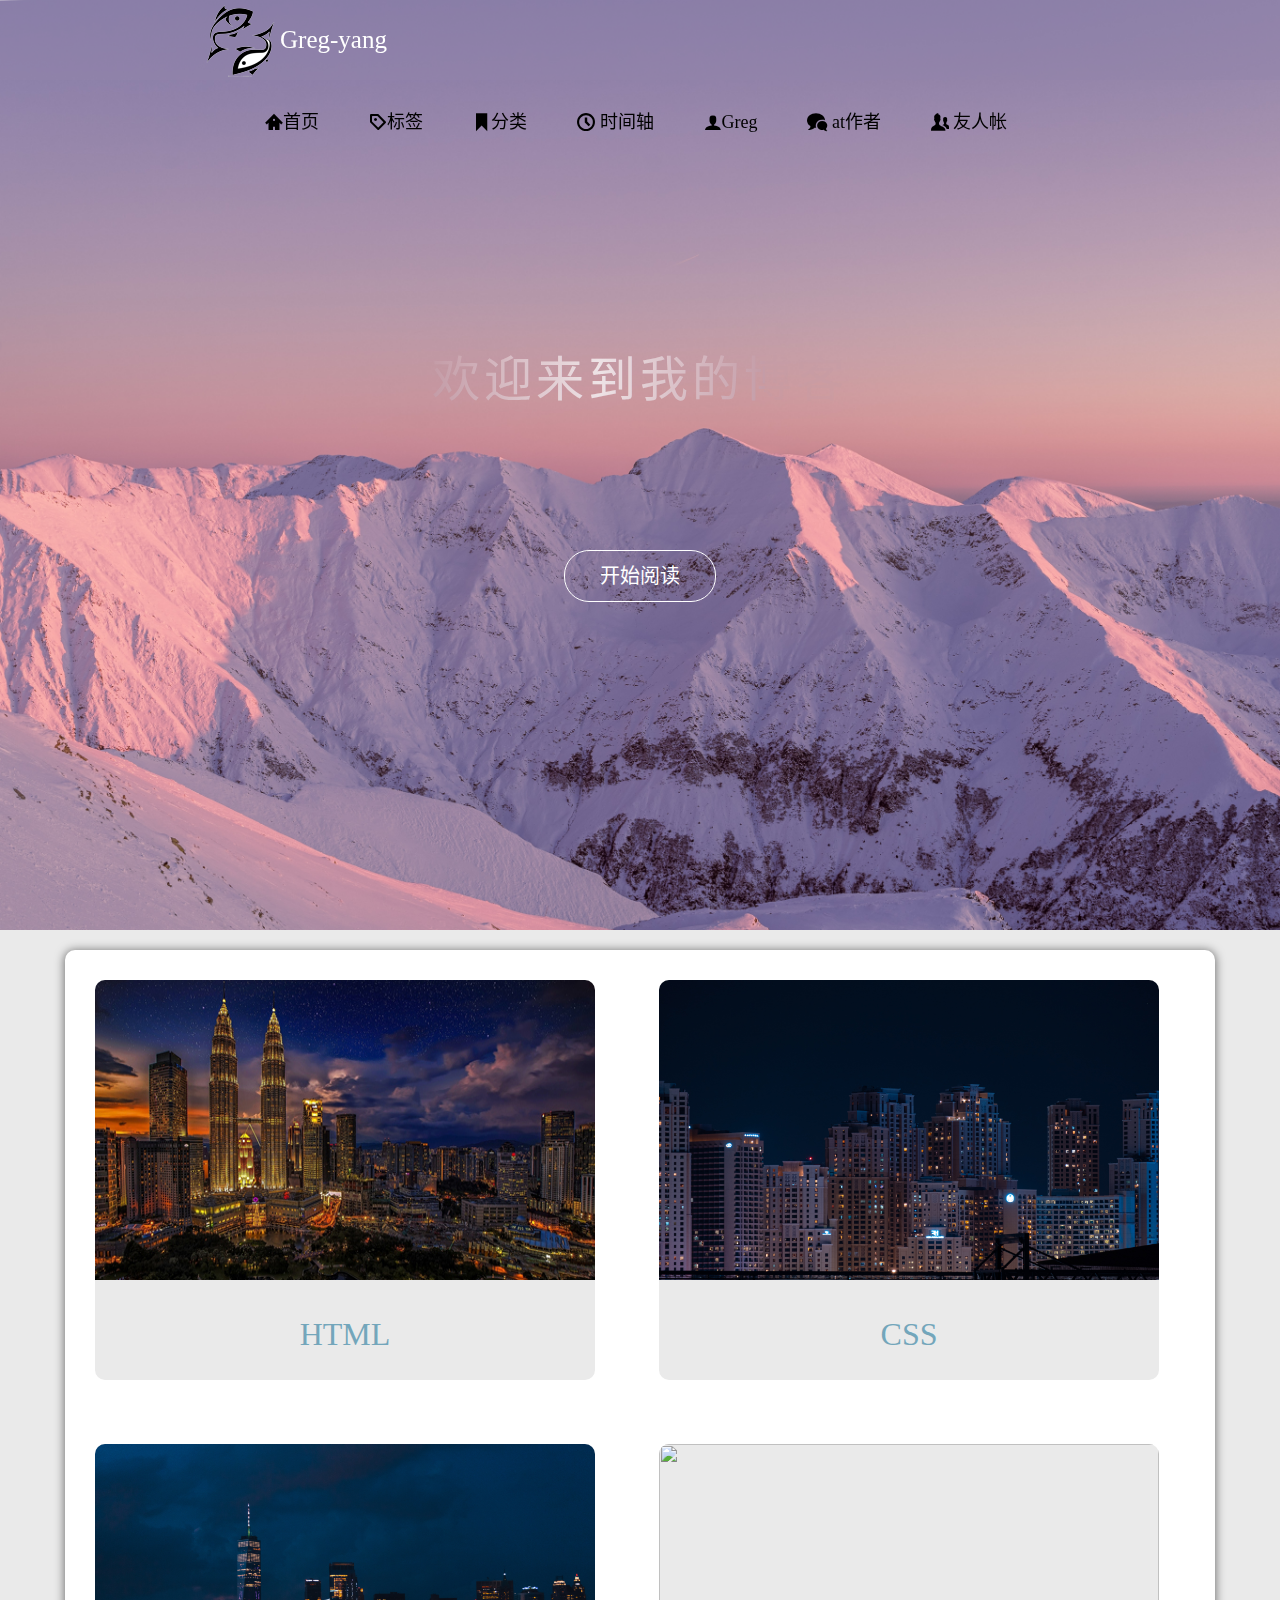
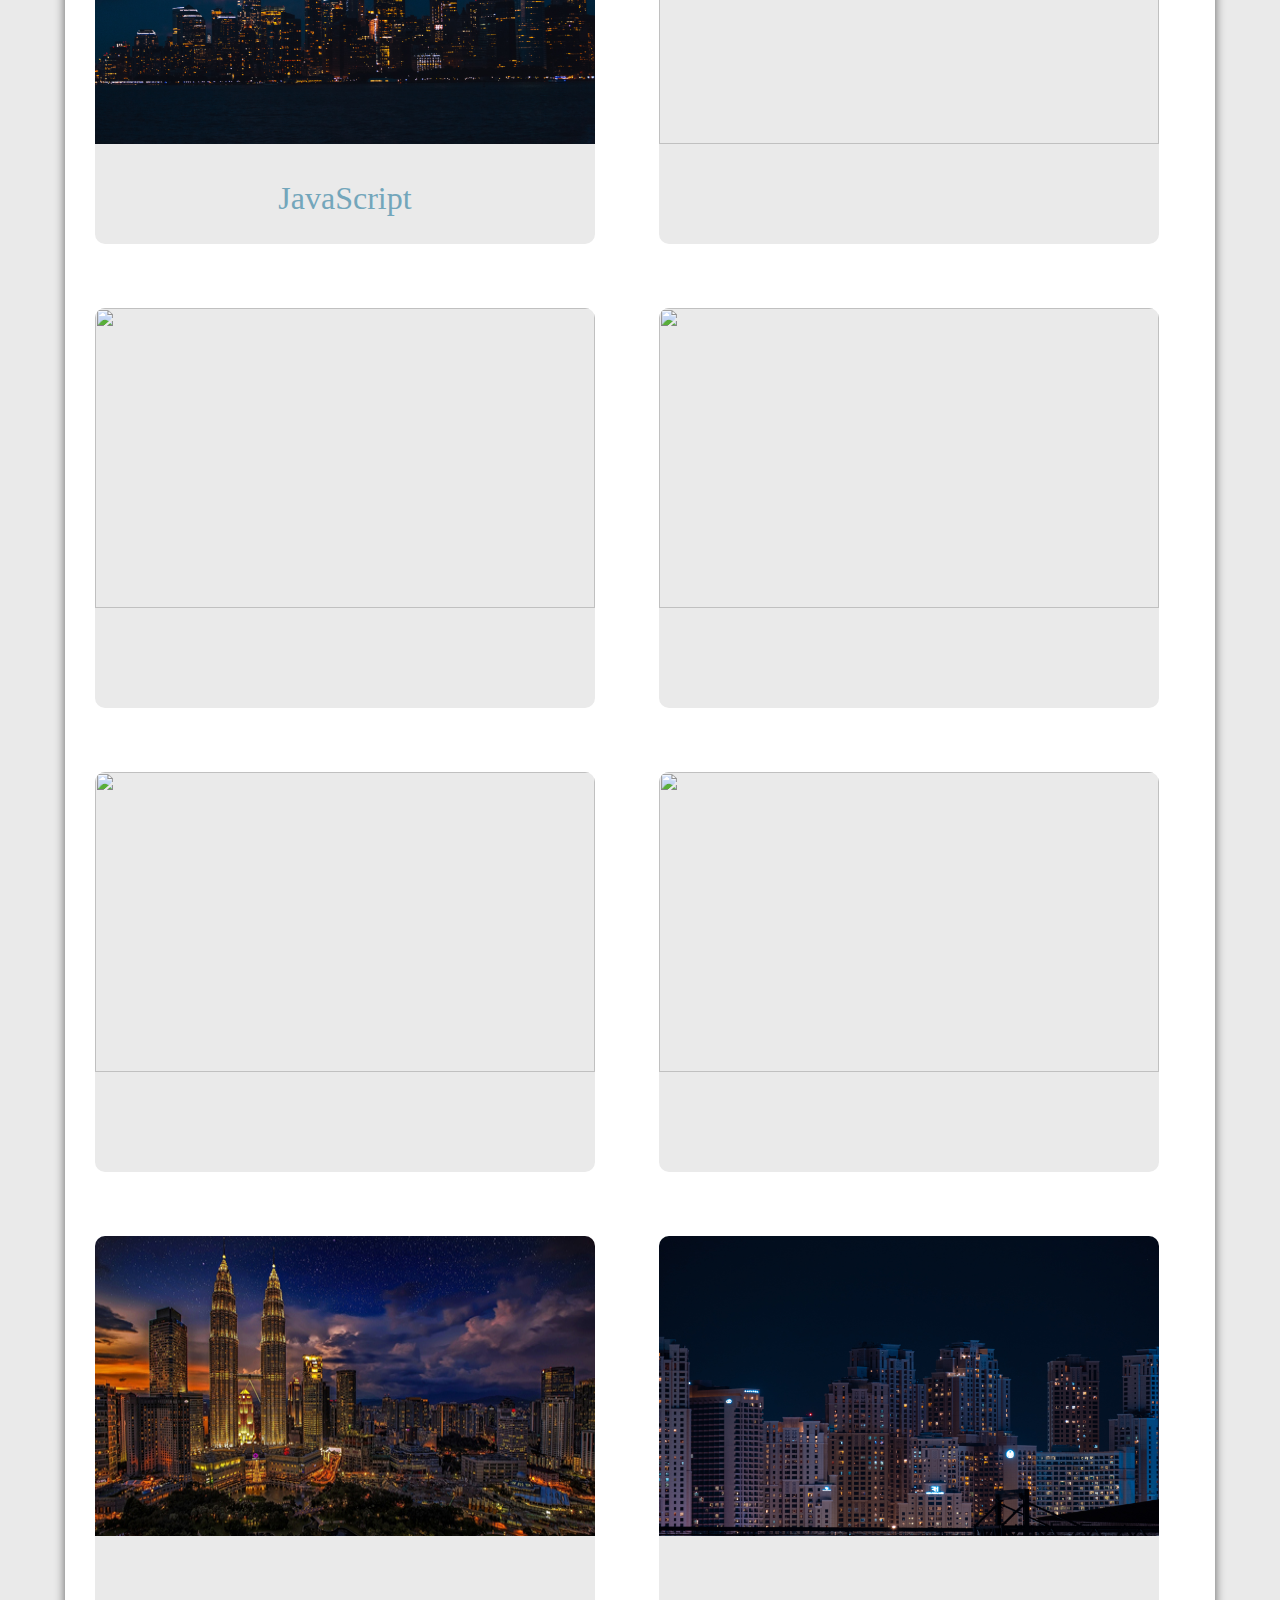
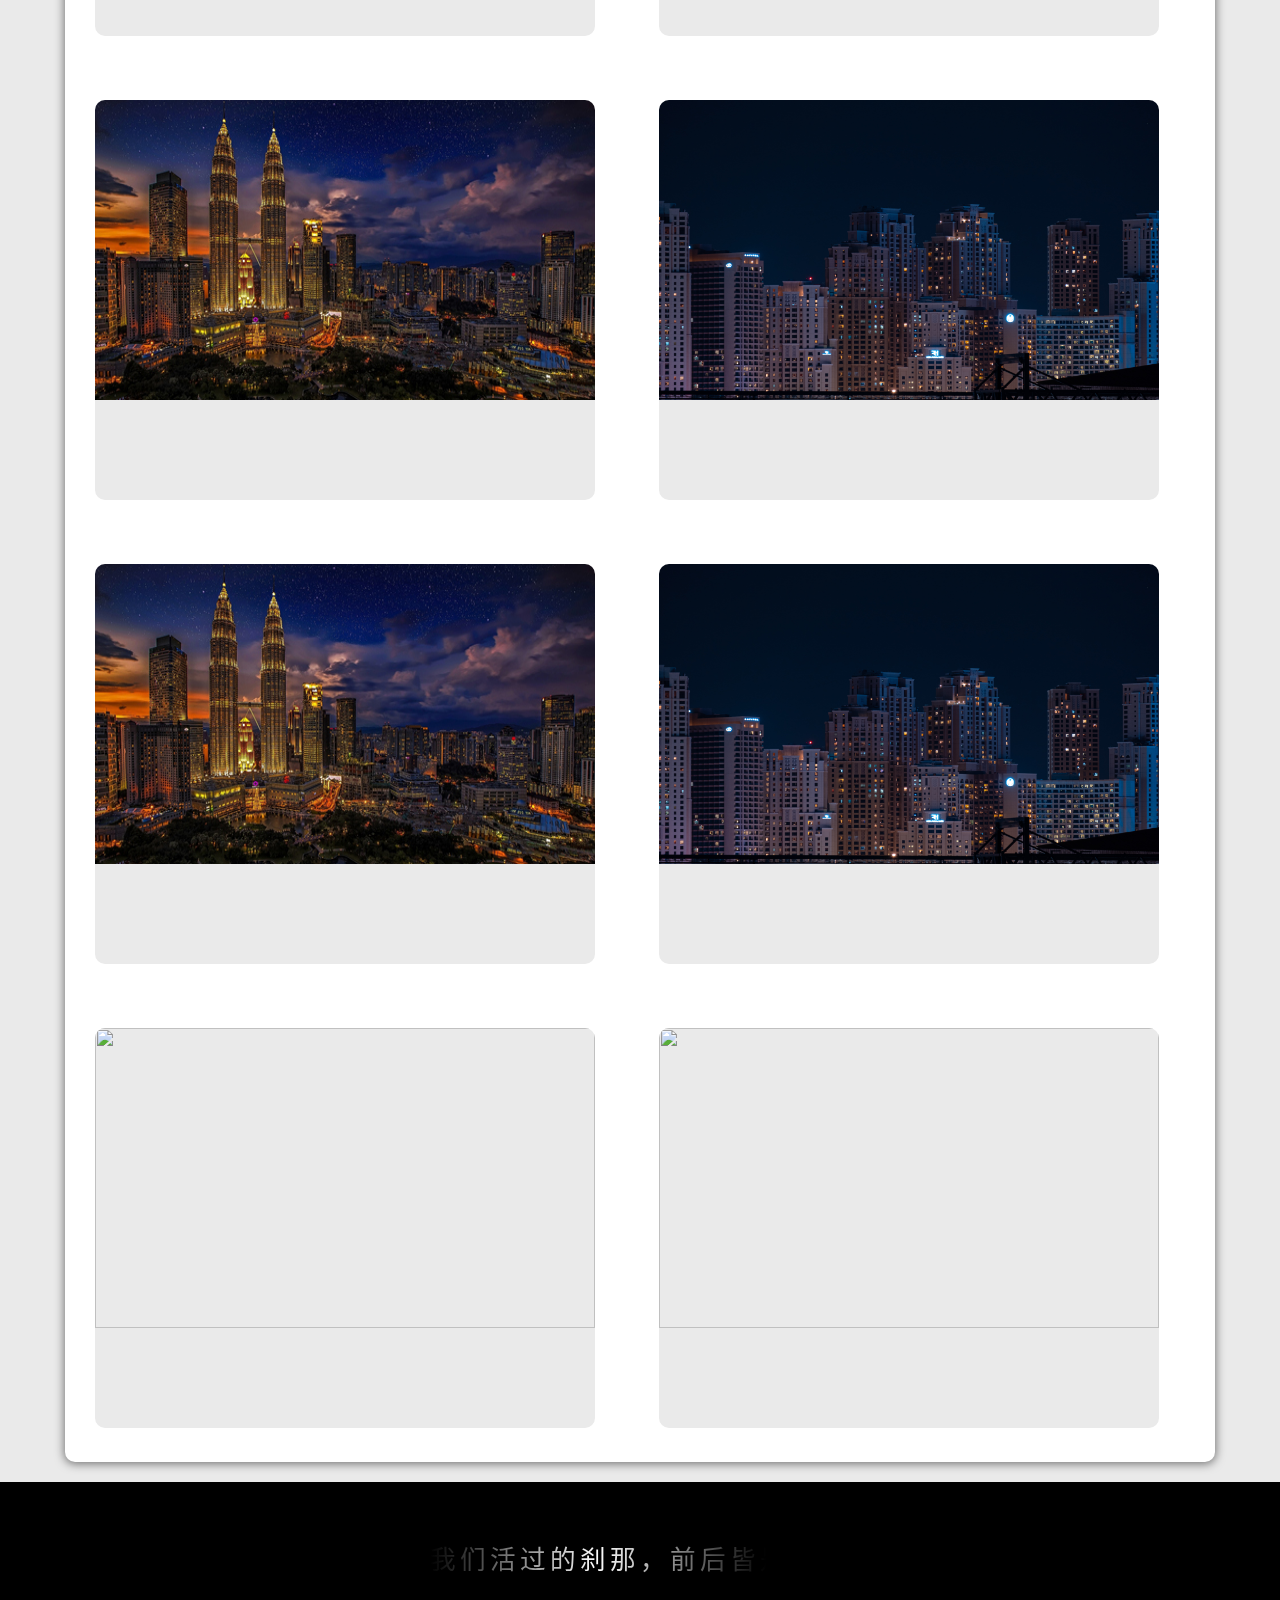
==== index.html @ 4b5987ca "Update index.html" ====
<!DOCTYPE html>
<html lang="zh-CN">

<head>
    <meta charset="UTF-8">
    <meta name="keywords" content="greg-yang, yang, greg, 杨">
    <meta http-equiv="X-UA-Compatible" 1content="IE=edge">
    <meta name="viewport" content="width=device-width, initial-scale=1.0, user-scalable=no">
    <meta name="renderer" content="webkit|ie-stand|ie-comp">
    <meta name="robots" content="index,follow">
    <meta name="mobile-web-app-capable" content="yes">
    <meta name="format-detection" content="telephone=no">
    <meta name="apple-mobile-web-app-capable" content="yes">
    <meta name="apple-mobile-web-app-status-bar-style" content="black-translucent">
    <link rel="Bookmark" type="image/x-icon" href="images/logo.png" />
    <link rel="icon" type="image/x-icon" href="images/logo.png" />
    <link rel="shortcut icon" type="image/x-icon" href="images/logo.png" />
    <title>Greg-yang</title>
    <link rel="stylesheet" href="css/style(首页).css">
</head>

<body>
    <div class="head">
        <!-- header -->
        <div class="header">
            <!-- logo -->
            <div class="logo">
                <img src="images/logo3.png" alt="">
                <span style="cursor:default;">Greg-yang</span>
            </div>
            <!-- nav -->
            <div class="nav">
                <ul>
                    <li><a href="#"><span></span>首页</a></li>
                    <li><a href="#"><span></span>标签</a></li>
                    <li><a href="#"><span></span>分类</a></li>
                    <li><a href="#"><span></span> 时间轴</a></li>
                    <li><a href="#"><span></span>Greg</a></li>
                    <li><a href="#"><span></span> at作者</a></li>
                    <li><a href="#"><span></span> 友人帐</a></li>
                </ul>
            </div>
        </div>
<div class="welcome">
    <p>欢迎来到我的博客</p>
</div>
        
        <div class="begin">
            <a href="#开始阅读">开始阅读</a>
        </div>
    </div>
    <div class="content w clearfix" id="开始阅读">
        <ul>
            <li>
                <a href="支页/HTML.html" target="_black">
                    <div><img src="images/内容背景1.jpg" alt=""></div>
                    <h1>HTML</h1>
                </a>
            </li>
            <li>
                <a href="支页/CSS.html" target="_black">
                    <div><img src="images/内容背景2.jpg" alt=""></div>
                    <h1>CSS</h1>
                </a>
            </li>
            <li>
                <a href="支页/JS.html" target="_black">
                    <div><img src="images/内容背景3.jpg" alt=""></div>
                    <h1>JavaScript</h1>
                </a>
            </li>
            <li><img src="images/内容背景4.jpg" alt=""></li>
            <li><img src="images/内容背景5.jpg" alt=""></li>
            <li><img src="images/内容背景6.jpg" alt=""></li>
            <li><img src="images/内容背景7.jpg" alt=""></li>
            <li><img src="images/内容背景8.jpg" alt=""></li>
            <li><img src="images/内容背景1.jpg" alt=""></li>
            <li><img src="images/内容背景2.jpg" alt=""></li>
            <li><img src="images/内容背景1.jpg" alt=""></li>
            <li><img src="images/内容背景2.jpg" alt=""></li>
            <li><img src="images/内容背景1.jpg" alt=""></li>
            <li><img src="images/内容背景2.jpg" alt=""></li>
            <li><img src="images/内容背景5.jpg" alt=""></li>
            <li><img src="images/内容背景6.jpg" alt=""></li>
        </ul>
    </div>
    <!-- footer -->
    <div class="footer">
        <p>我们活过的刹那，前后皆是黑暗</p>
    </div>
</body>

</html>
---- css/style(首页).css ----
* {
    margin: 0;
    padding:0;
}
@font-face {
    font-family: 'icomoon';
    src: url('fonts/icomoon.eot?pyzbi1');
    src: url('fonts/icomoon.eot?pyzbi1#iefix') format('embedded-opentype'),
        url('fonts/icomoon.ttf?pyzbi1') format('truetype'),
        url('fonts/icomoon.woff?pyzbi1') format('woff'),
        url('fonts/icomoon.svg?pyzbi1#icomoon') format('svg');
    font-weight: normal;
    font-style: normal;
    font-display: block;
}
.w {
    width: 1150px;
    margin: auto;
}
li {
    list-style: none;
}
a {
    text-decoration: none;
}
p {
    font-size: 20px;
}

.clearfix:before,.clearfix:after {
    content:"";
    display:table;
}
.clearfix:after {
    clear:both;
}
.clearfix {
    *zoom:1;
} 
body {
    background-color: #eaeaea;
}
.head {
    background: url(../images/bg4.jpg) no-repeat scroll;
    width: 100%;
    height: 930px;
    overflow: hidden;
    background-size:cover;
}
.header {
    float: left;
    width: 100%;
    height: 80px;
    background-color: rgba(146, 131, 170,.5);
    position: fixed;
    z-index: 1;
    color: #fff;
}
.logo{
    float: left;
    height: 80px;
    margin-left: 200px;
}
.logo img{
    float:left;
    transition: all 0.5s;
}
.logo img:hover{
    opacity: 0.5;
    transform: rotate(360deg);
}
.logo span {
    float: left;
    height: 80px;
    line-height: 80px;
    font-size: 25px;
}
.nav {
    float: left;
    height: 80px;
    margin-left: 240px;
}
.nav ul li span {
    position: relative;
    font-family: 'icomoon';
    top: 2px;
}
.nav ul li {    
    float:left;
    height: 80px;
    line-height: 80px;
}
.nav ul li a {
    display: inline-block;
    color: black;
    font-size: 18px;
    padding:  0 25px;
    
}
.nav ul li a:hover {
background-color: rgba(230, 223, 223,.2);
}
.welcome {
    display: flex;
    position: relative;
    margin: 300px auto;
    margin-bottom: 0;
    justify-content: center;
    align-items: center;
    height: 150px;
    background-color:transparent;
}

 .welcome p {
    position: absolute;
    font-family: sans-serif;
    font-size: 3em;
    letter-spacing: 4px;
    overflow: hidden;
    background: linear-gradient(90deg, rgb(196, 156, 167), #fff, rgb(196, 156, 167));
    background-repeat: no-repeat;
    background-size: 80%;
    animation: animate 5s linear infinite;
    -webkit-background-clip: text;
    -webkit-text-fill-color: rgb(196, 156, 167,.3);
    cursor: default;
}
.head .begin a {
    display:block;     
    width:150px;
    height: 50px;
    color: #fff;
    background-color:rgba(230, 223, 223,0);
    border-radius: 25px;
    border: 1px solid #fff;
    margin: 0 auto;
    margin-top: 100px;
    text-align: center;
    line-height: 50px;
    font-size: 20px;
}
.head .begin a:hover {
    background-color:rgba(103, 102, 160,.5);
}
.content {
    margin-top: 20px;
    margin-bottom: 20px;
    box-shadow:0 1px 10px 1px rgba(0, 0, 0,.5);
    background-color: #fff;
    border-radius: 10px;
}
.content ul li {
    overflow: hidden;
    display: inline-block;
    width: 500px;
    height: 400px;
    -webkit-border-radius:10px 10px 0 0;
    -moz-border-radius:10px 10px 0 0; 
    border-radius: 10px;
    background-color:rgb(234, 234, 234);
    margin:30px 30px;
    transition: all 0.5s;
}
.content ul li:hover{
    box-shadow:0 1px 20px 5px rgba(0, 0, 0,.5);
    /* transform:translate(0px,-10px); */
    transform: scale(1.05);
}
.content ul li img {
    width: 500px;
    height: 300px;
}
.content ul li a {
    color: rgb(115, 166, 187);
}
.content ul li h1 {
    display: block;
    height: 100px;
    line-height: 100px;
    text-align: center;
    font-weight: 400;
}
/* footer */
.footer {
    display: flex;
    justify-content: center;
    align-items: center;
    height: 150px;
    background-color: black;
}
.footer p {
    position: relative;
    font-family: sans-serif;
    font-size: 1.6em;
    letter-spacing: 4px;
    overflow: hidden;
    background: linear-gradient(90deg,#000,#fff,#000);
    background-repeat: no-repeat;
    background-size:80%;
    animation: animate 8s linear infinite;
    -webkit-background-clip: text;
    -webkit-text-fill-color: rgba(255, 255, 255, 0);
    cursor: default;
}
@keyframes animate {
    0% {
        background-position:-500%;
    }
    100% {
        background-position:500%;
    }
}
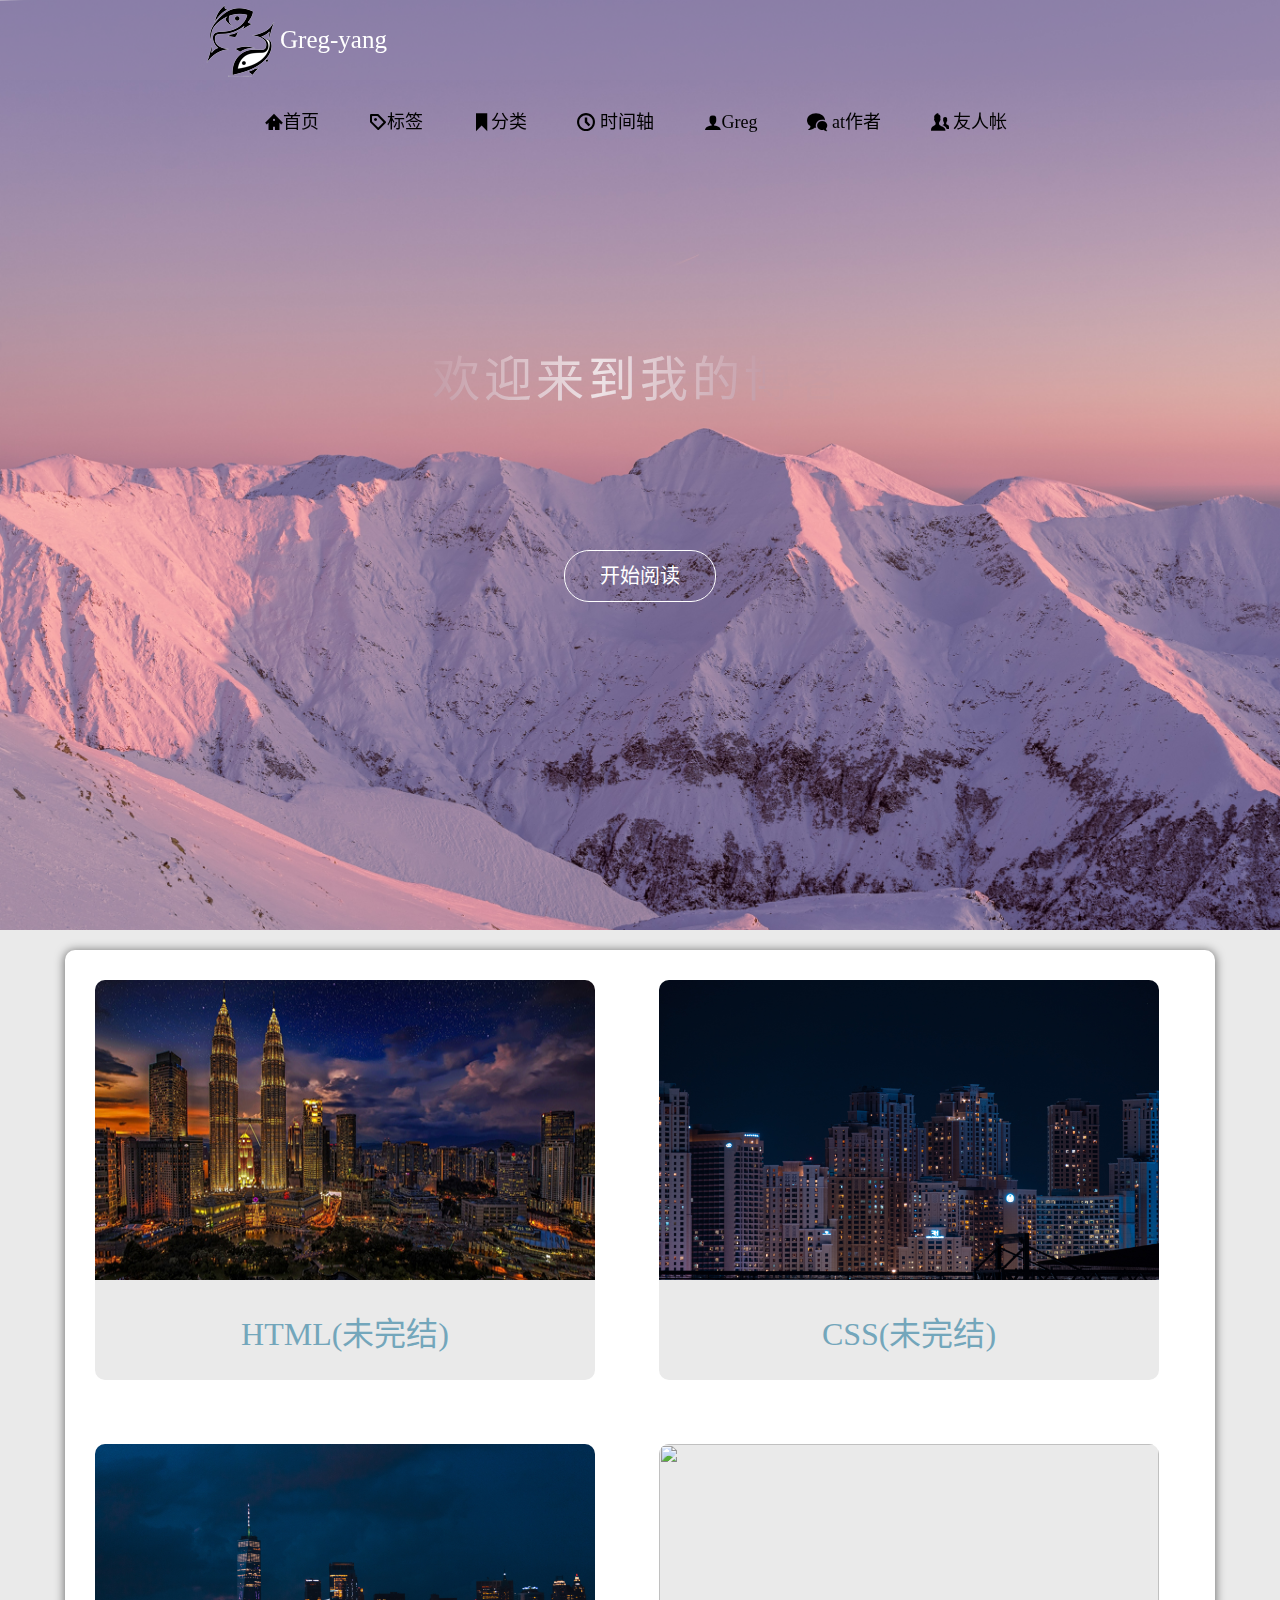
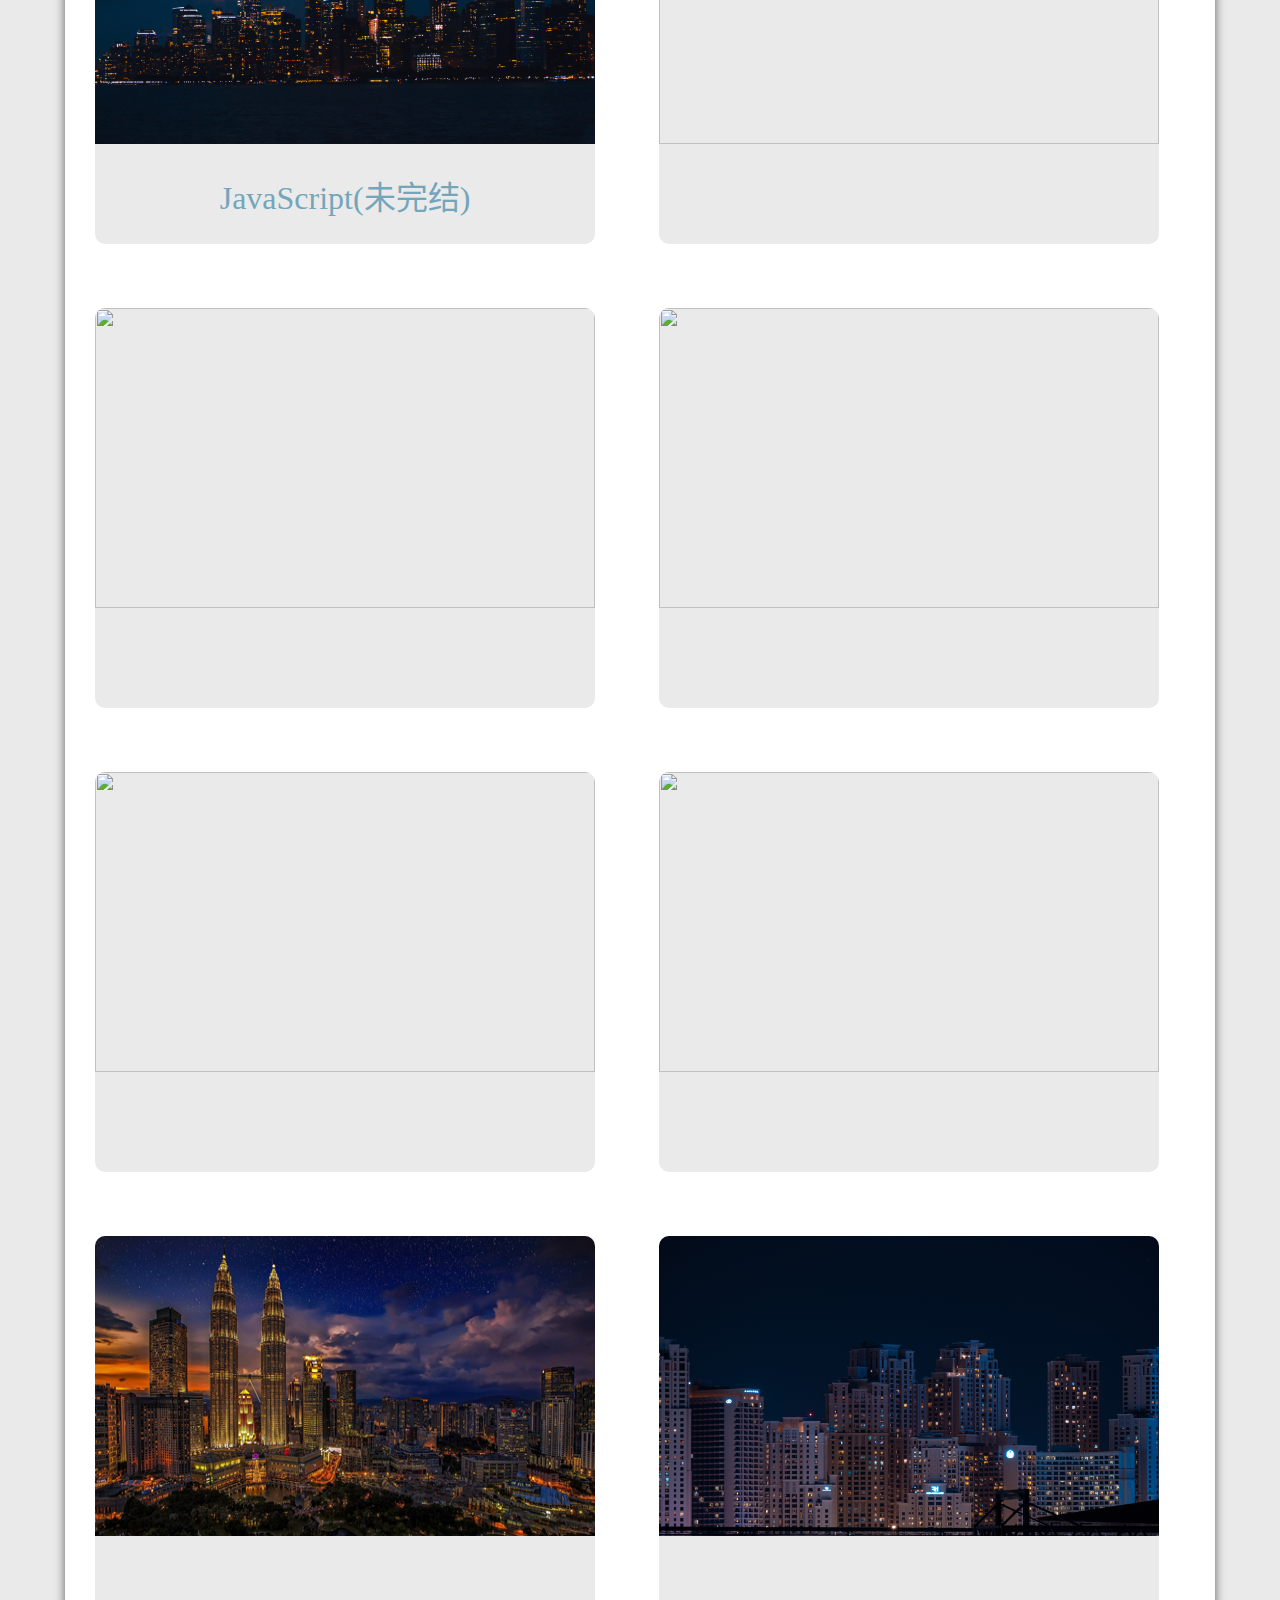
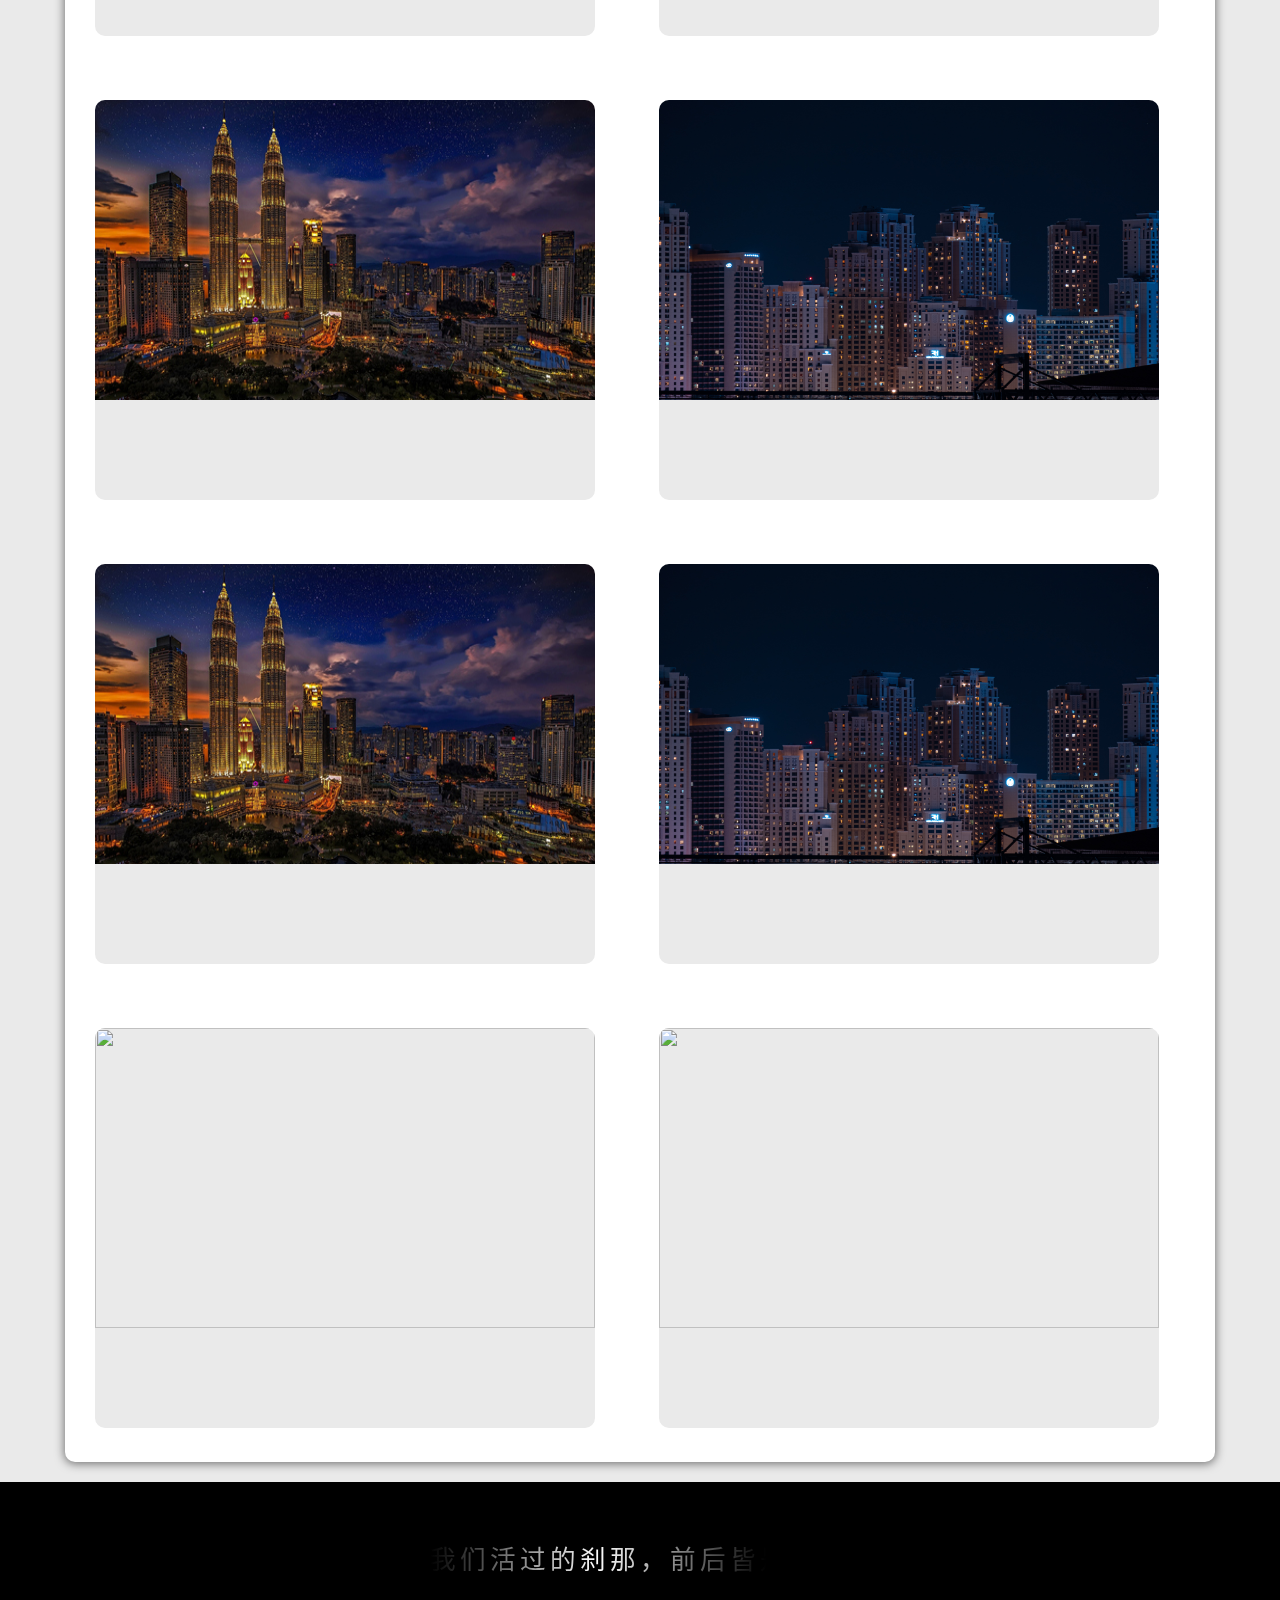
==== commit 8335e98c: "Update index.html" ====
--- a/index.html
+++ b/index.html
@@ -17,6 +17,7 @@
     <link rel="shortcut icon" type="image/x-icon" href="images/logo.png" />
     <title>Greg-yang</title>
     <link rel="stylesheet" href="css/style(首页).css">
+
 </head>
 
 <body>
@@ -54,19 +55,19 @@
             <li>
                 <a href="支页/HTML.html" target="_black">
                     <div><img src="images/内容背景1.jpg" alt=""></div>
-                    <h1>HTML</h1>
+                    <h1>HTML(未完结)</h1>
                 </a>
             </li>
             <li>
                 <a href="支页/CSS.html" target="_black">
                     <div><img src="images/内容背景2.jpg" alt=""></div>
-                    <h1>CSS</h1>
+                    <h1>CSS(未完结)</h1>
                 </a>
             </li>
             <li>
-                <a href="支页/JS.html" target="_black">
+                <a href="支页/JavaScript.html" target="_black">
                     <div><img src="images/内容背景3.jpg" alt=""></div>
-                    <h1>JavaScript</h1>
+                    <h1>JavaScript(未完结)</h1>
                 </a>
             </li>
             <li><img src="images/内容背景4.jpg" alt=""></li>
--- a/css/style(首页).css
+++ b/css/style(首页).css
@@ -80,6 +80,14 @@
     height: 80px;
     margin-left: 240px;
 }
+.nav ul:hover li{
+    opacity: .2;
+    filter: blur(2px);
+}
+.nav ul li:hover {
+    opacity: 1;
+    filter:blur(0px);
+}
 .nav ul li span {
     position: relative;
     font-family: 'icomoon';
@@ -98,7 +106,7 @@
     
 }
 .nav ul li a:hover {
-background-color: rgba(230, 223, 223,.2);
+    background-color: rgba(124, 112, 152,.2);
 }
 .welcome {
     display: flex;
@@ -111,7 +119,7 @@
     background-color:transparent;
 }
 
- .welcome p {
+.welcome p {
     position: absolute;
     font-family: sans-serif;
     font-size: 3em;
@@ -120,8 +128,9 @@
     background: linear-gradient(90deg, rgb(196, 156, 167), #fff, rgb(196, 156, 167));
     background-repeat: no-repeat;
     background-size: 80%;
-    animation: animate 5s linear infinite;
+    animation: animate 3s linear infinite;
     -webkit-background-clip: text;
+    background-clip: text;
     -webkit-text-fill-color: rgb(196, 156, 167,.3);
     cursor: default;
 }
@@ -199,6 +208,7 @@
     background-size:80%;
     animation: animate 8s linear infinite;
     -webkit-background-clip: text;
+    background-clip: text;
     -webkit-text-fill-color: rgba(255, 255, 255, 0);
     cursor: default;
 }
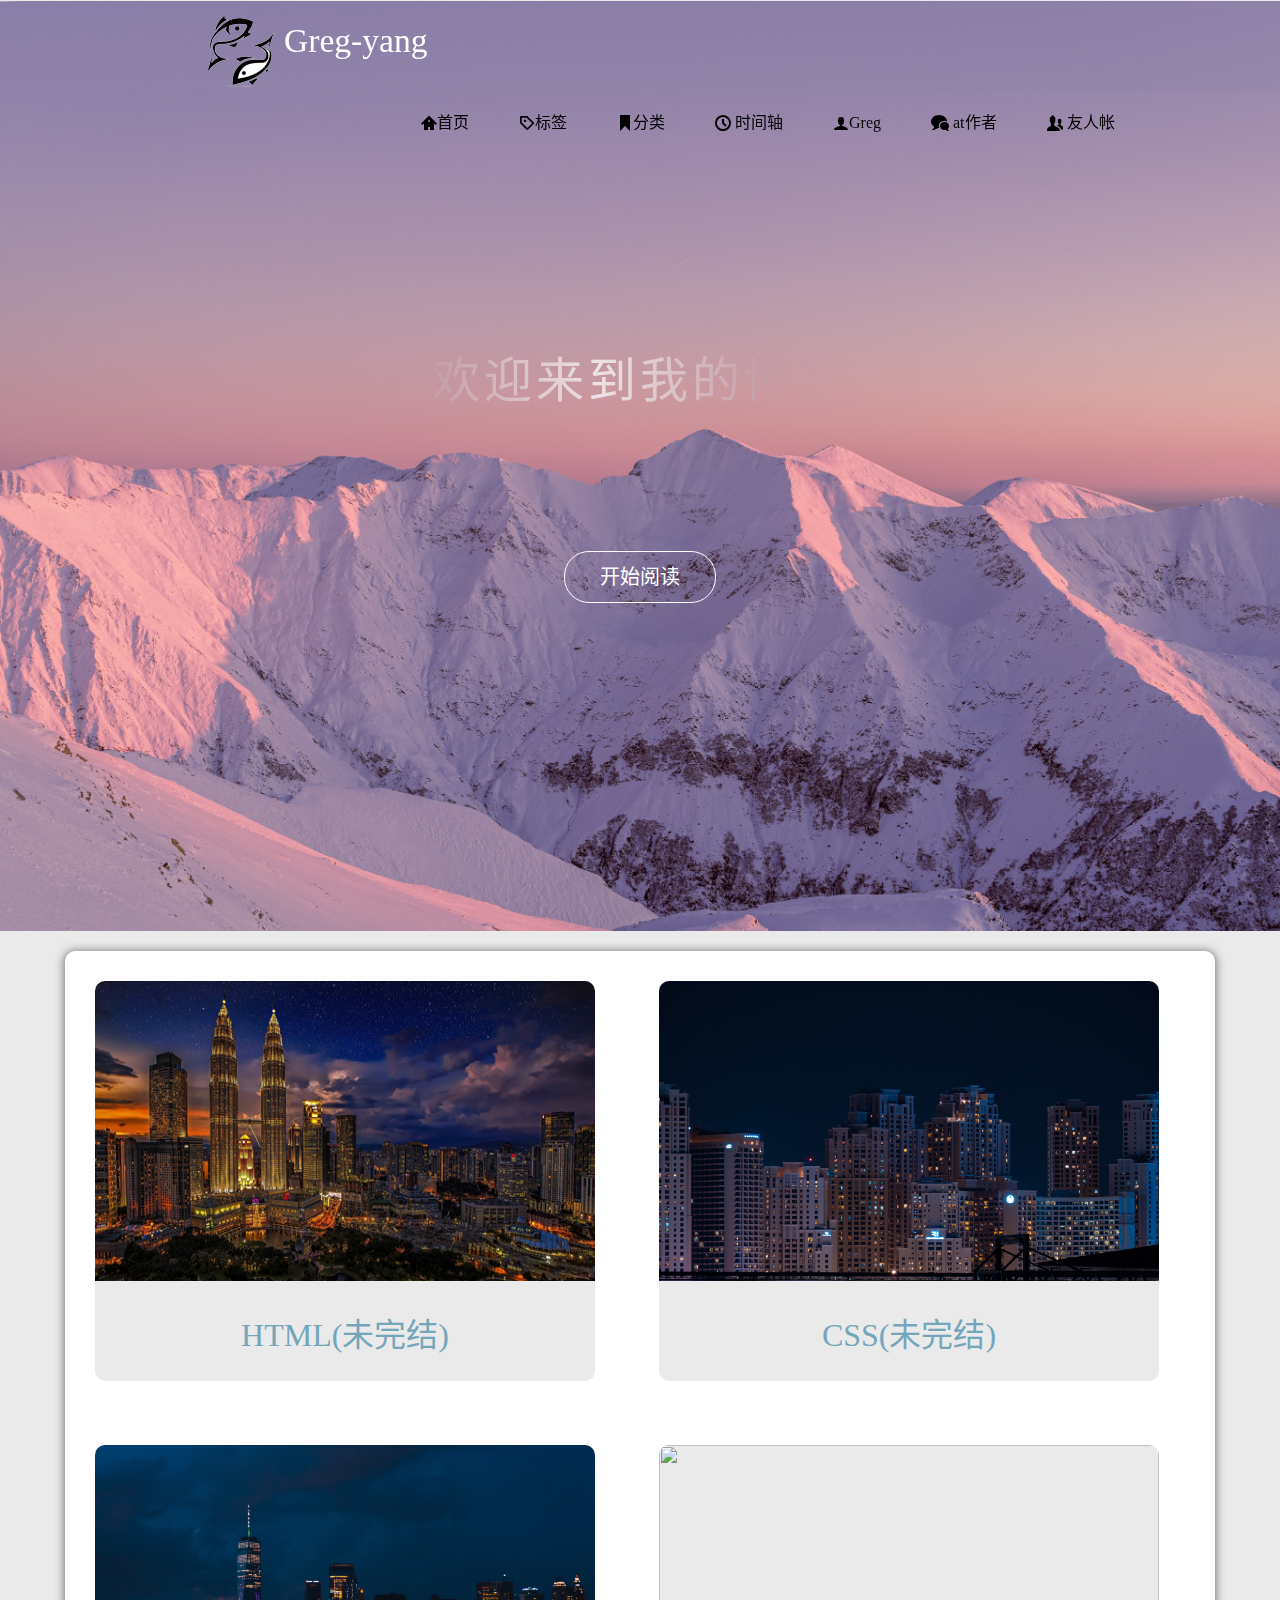
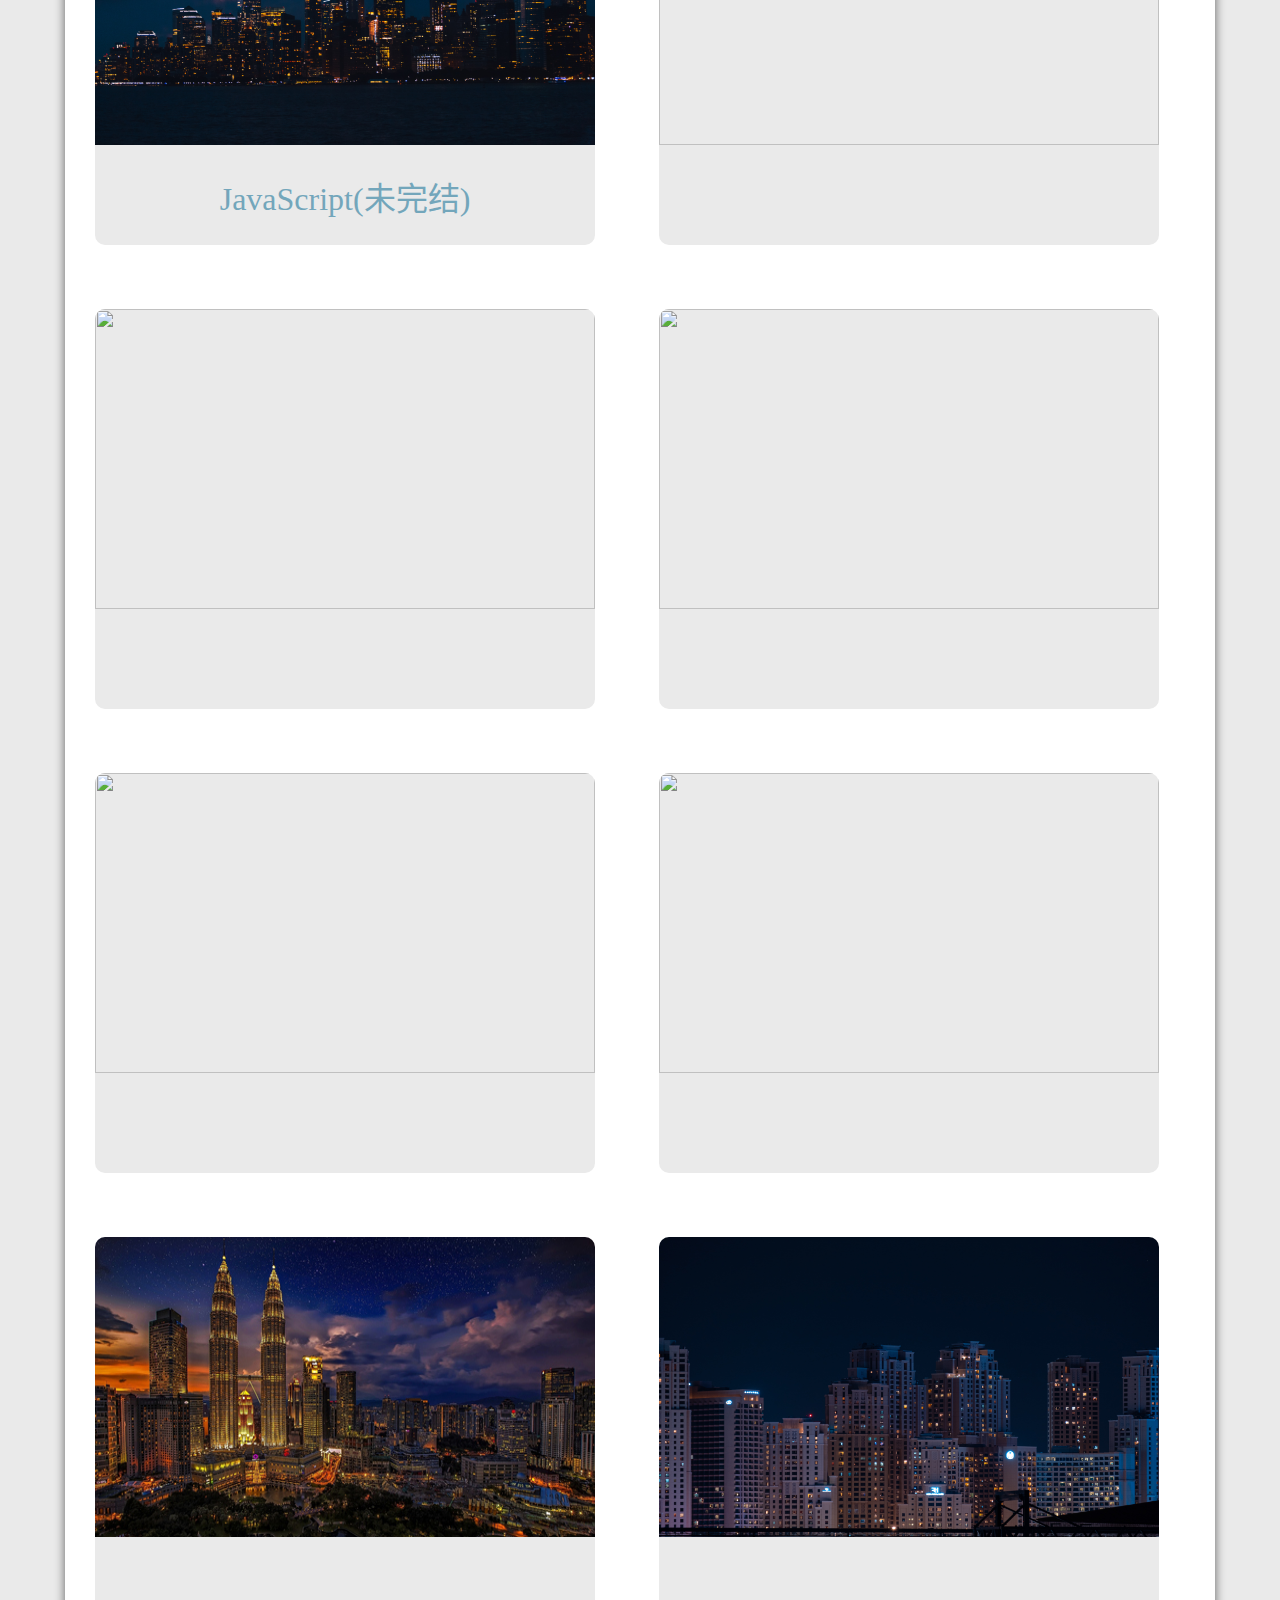
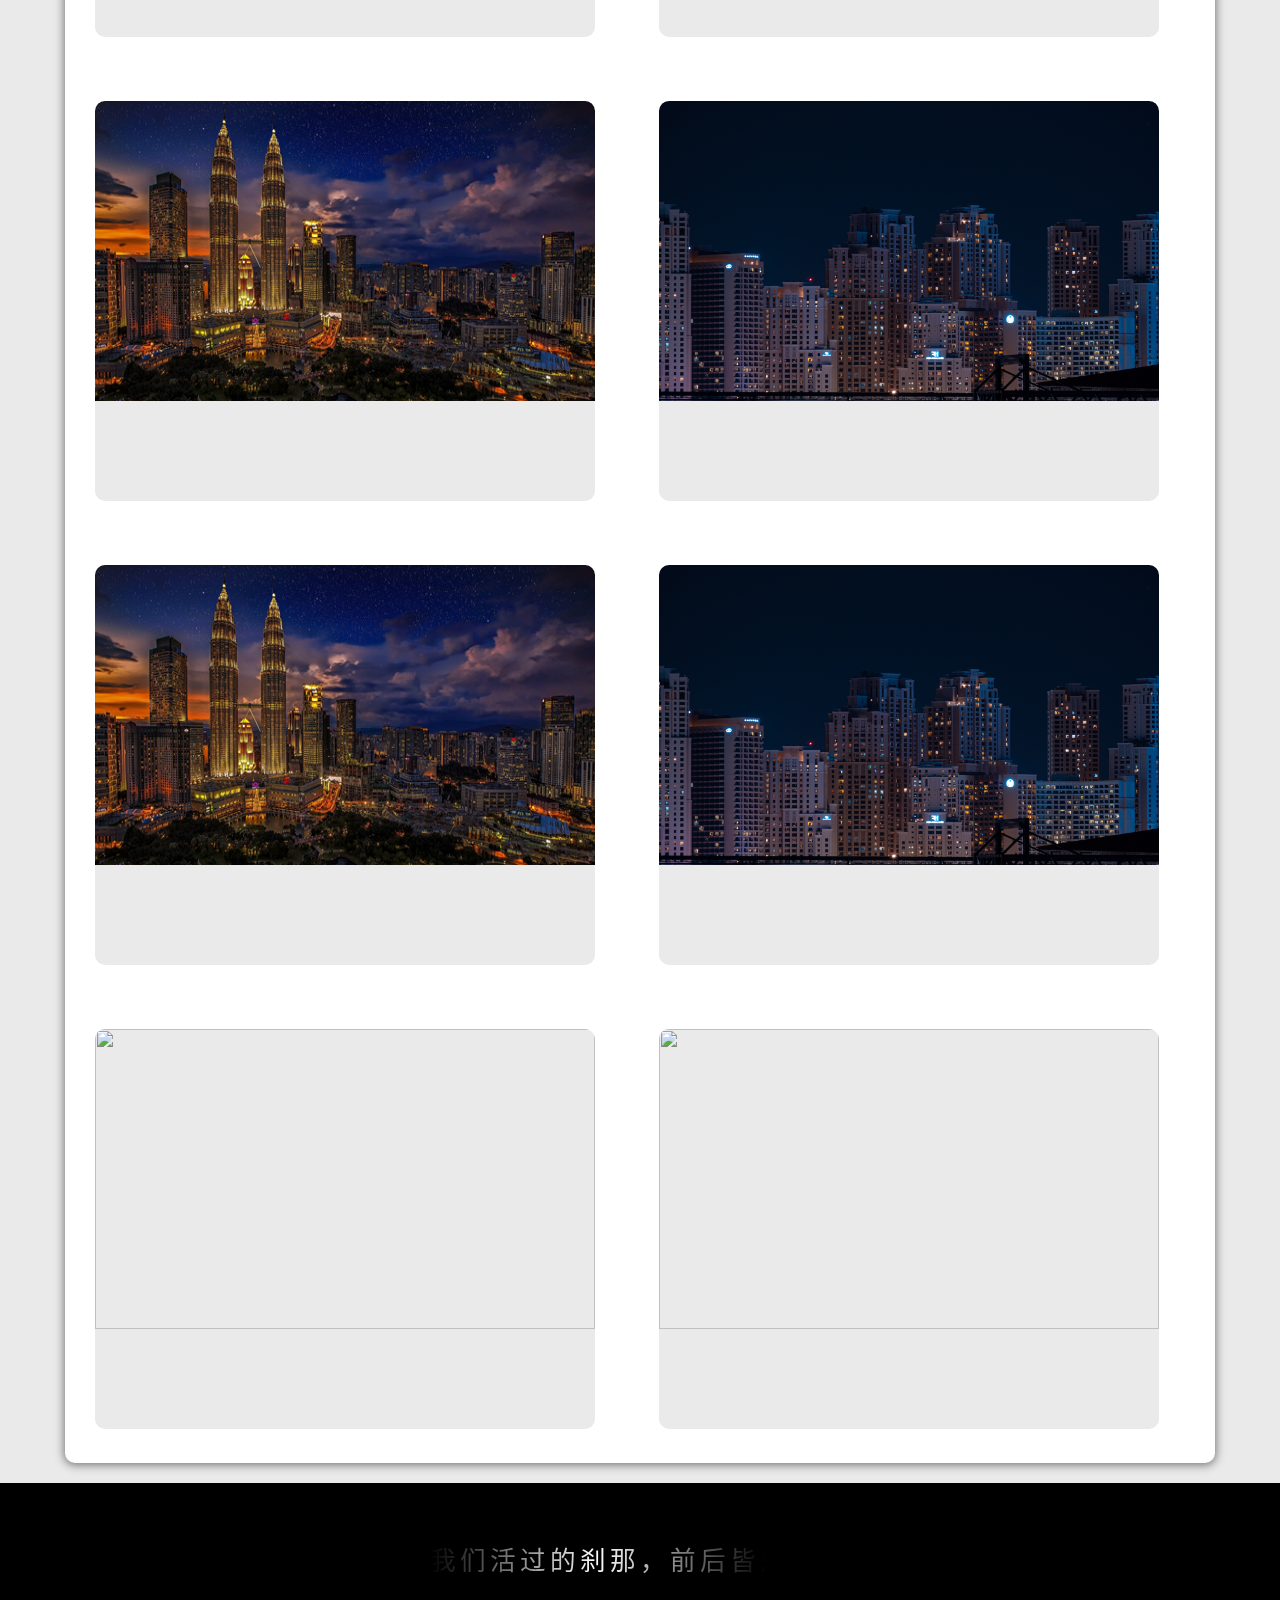
==== commit 4d637353: "Add files via upload" ====
--- a/index.html
+++ b/index.html
@@ -25,27 +25,29 @@
         <!-- header -->
         <div class="header">
             <!-- logo -->
+            <div class="container">
             <div class="logo">
                 <img src="images/logo3.png" alt="">
                 <span style="cursor:default;">Greg-yang</span>
             </div>
             <!-- nav -->
             <div class="nav">
-                <ul>
+                <ul class="right">
                     <li><a href="#"><span></span>首页</a></li>
                     <li><a href="#"><span></span>标签</a></li>
                     <li><a href="#"><span></span>分类</a></li>
                     <li><a href="#"><span></span> 时间轴</a></li>
-                    <li><a href="#"><span></span>Greg</a></li>
+                    <li><a href="#" class="jies"><span></span>Greg</a></li>
                     <li><a href="#"><span></span> at作者</a></li>
                     <li><a href="#"><span></span> 友人帐</a></li>
                 </ul>
             </div>
         </div>
-<div class="welcome">
-    <p>欢迎来到我的博客</p>
-</div>
-        
+        </div>
+        <div class="welcome">
+            <p>欢迎来到我的博客</p>
+        </div>
+
         <div class="begin">
             <a href="#开始阅读">开始阅读</a>
         </div>
@@ -91,4 +93,4 @@
     </div>
 </body>
 
-</html>
+</html>--- a/css/style(首页).css
+++ b/css/style(首页).css
@@ -41,28 +41,32 @@
     background-color: #eaeaea;
 }
 .head {
+    position: relative;
     background: url(../images/bg4.jpg) no-repeat scroll;
     width: 100%;
     height: 930px;
-    overflow: hidden;
     background-size:cover;
+    border-top: 1px solid transparent;
 }
 .header {
-    float: left;
     width: 100%;
-    height: 80px;
+    height: 90px;
     background-color: rgba(146, 131, 170,.5);
     position: fixed;
     z-index: 1;
     color: #fff;
 }
+.container {
+    max-width: 1460px;  
+    margin: 0 auto; 
+}
 .logo{
     float: left;
     height: 80px;
     margin-left: 200px;
 }
 .logo img{
-    float:left;
+    vertical-align: middle;
     transition: all 0.5s;
 }
 .logo img:hover{
@@ -70,15 +74,34 @@
     transform: rotate(360deg);
 }
 .logo span {
+    height: 80px;
+    line-height: 80px;
+    font-size: 2.1rem;
+}
+.nav {
+    height: 80px;
+    margin-left: 240px;
+}
+.right {
+    margin-left: 15%;
     float: left;
+}
+.nav ul li {  
+    float: left;
     height: 80px;
     line-height: 80px;
-    font-size: 25px;
-}
-.nav {
-    float: left;
-    height: 80px;
-    margin-left: 240px;
+}
+.nav ul li a {
+    position: relative;
+    display: inline-block;
+    color: black;
+    font-size: 1rem;
+    padding:  0 25px;   
+}
+.nav ul li span {
+    position: relative;
+    font-family: 'icomoon';
+    top: 2px;
 }
 .nav ul:hover li{
     opacity: .2;
@@ -87,23 +110,6 @@
 .nav ul li:hover {
     opacity: 1;
     filter:blur(0px);
-}
-.nav ul li span {
-    position: relative;
-    font-family: 'icomoon';
-    top: 2px;
-}
-.nav ul li {    
-    float:left;
-    height: 80px;
-    line-height: 80px;
-}
-.nav ul li a {
-    display: inline-block;
-    color: black;
-    font-size: 18px;
-    padding:  0 25px;
-    
 }
 .nav ul li a:hover {
     background-color: rgba(124, 112, 152,.2);
@@ -118,7 +124,6 @@
     height: 150px;
     background-color:transparent;
 }
-
 .welcome p {
     position: absolute;
     font-family: sans-serif;
@@ -172,7 +177,7 @@
 }
 .content ul li:hover{
     box-shadow:0 1px 20px 5px rgba(0, 0, 0,.5);
-    /* transform:translate(0px,-10px); */
+    transform:translate(0px,-10px);
     transform: scale(1.05);
 }
 .content ul li img {
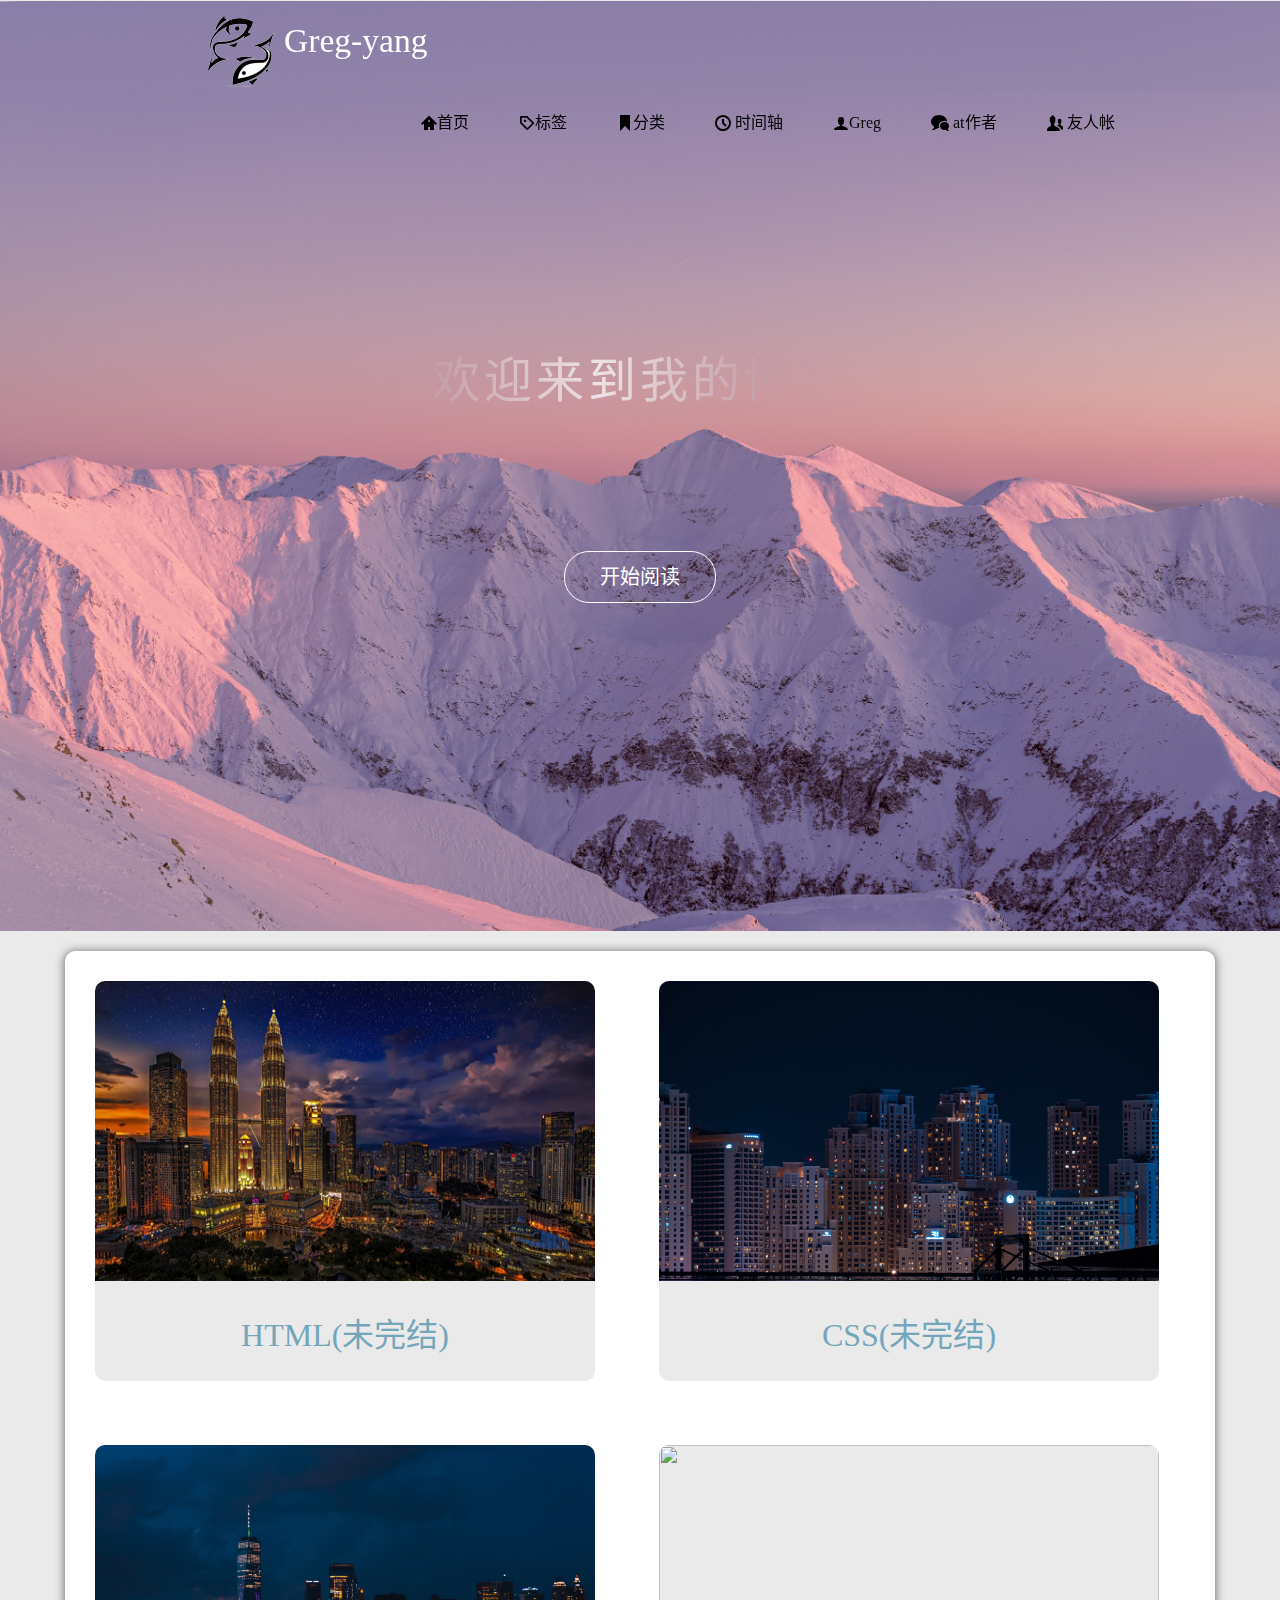
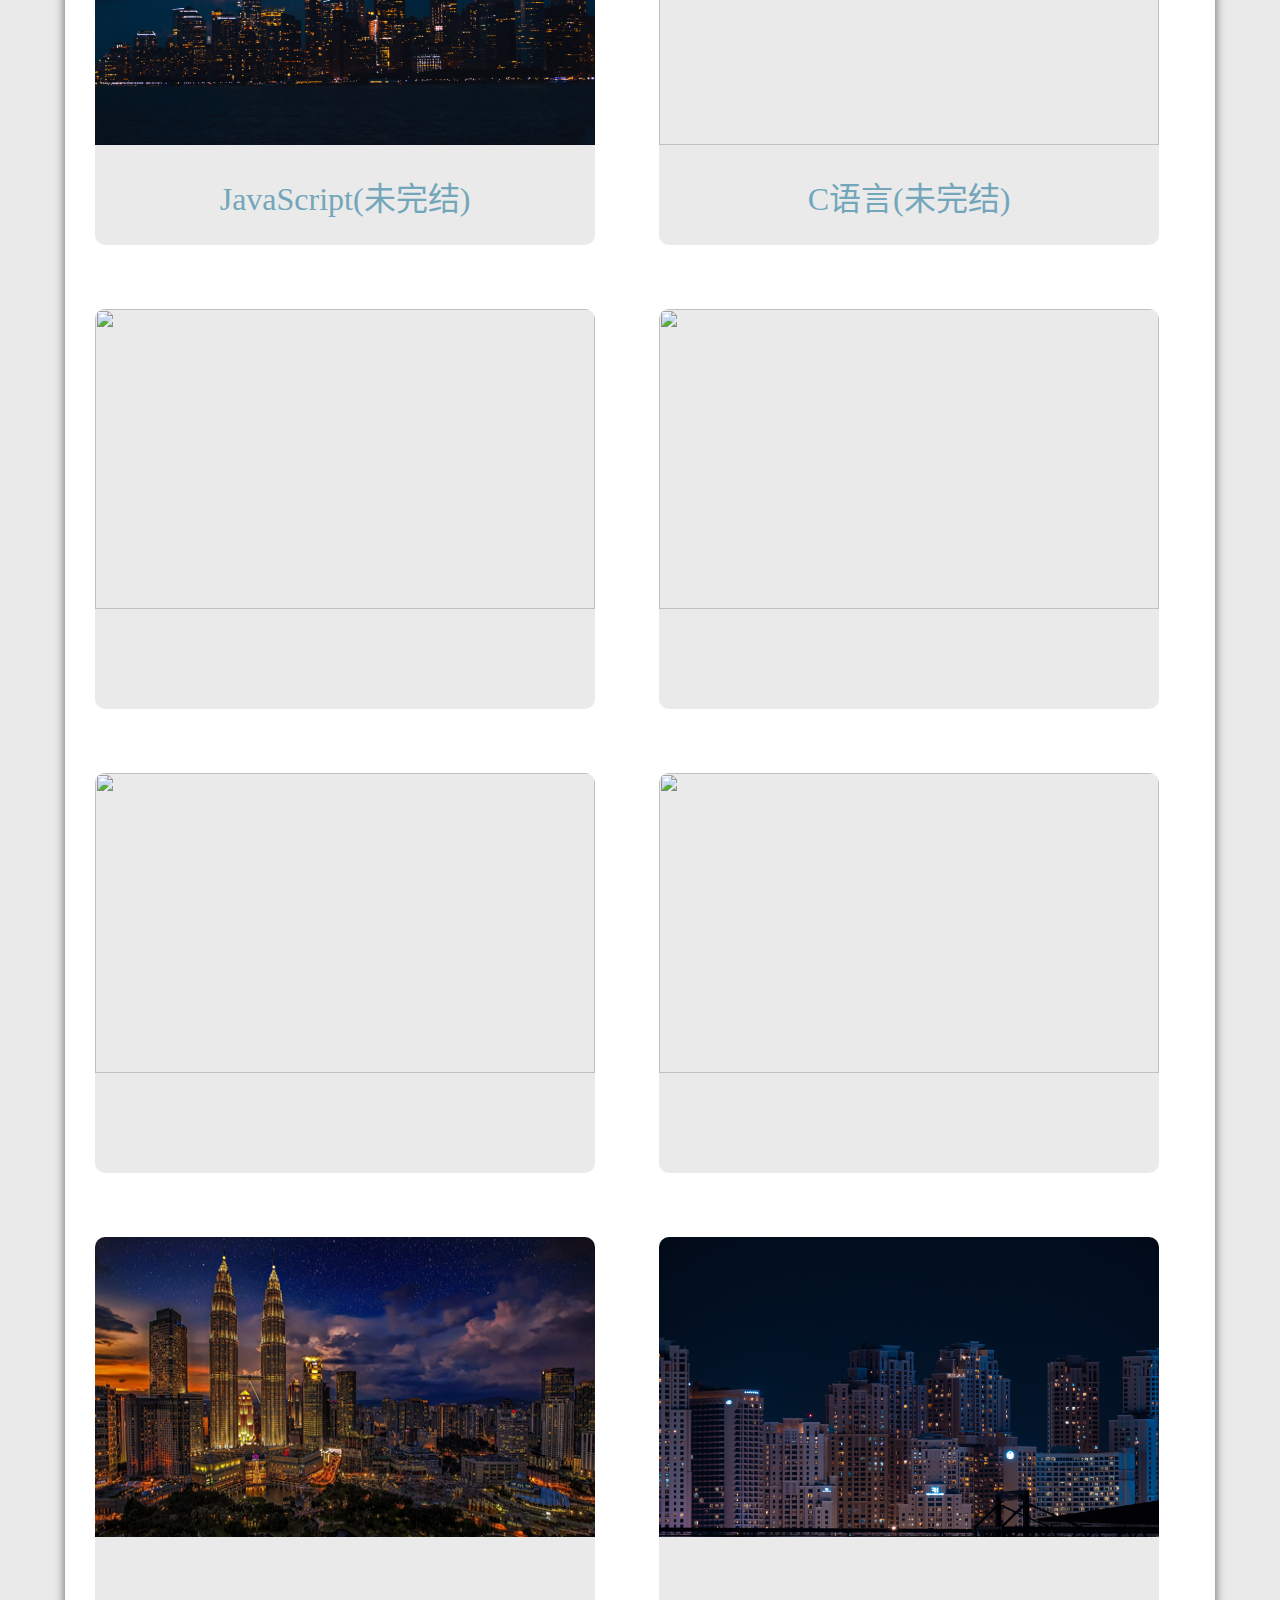
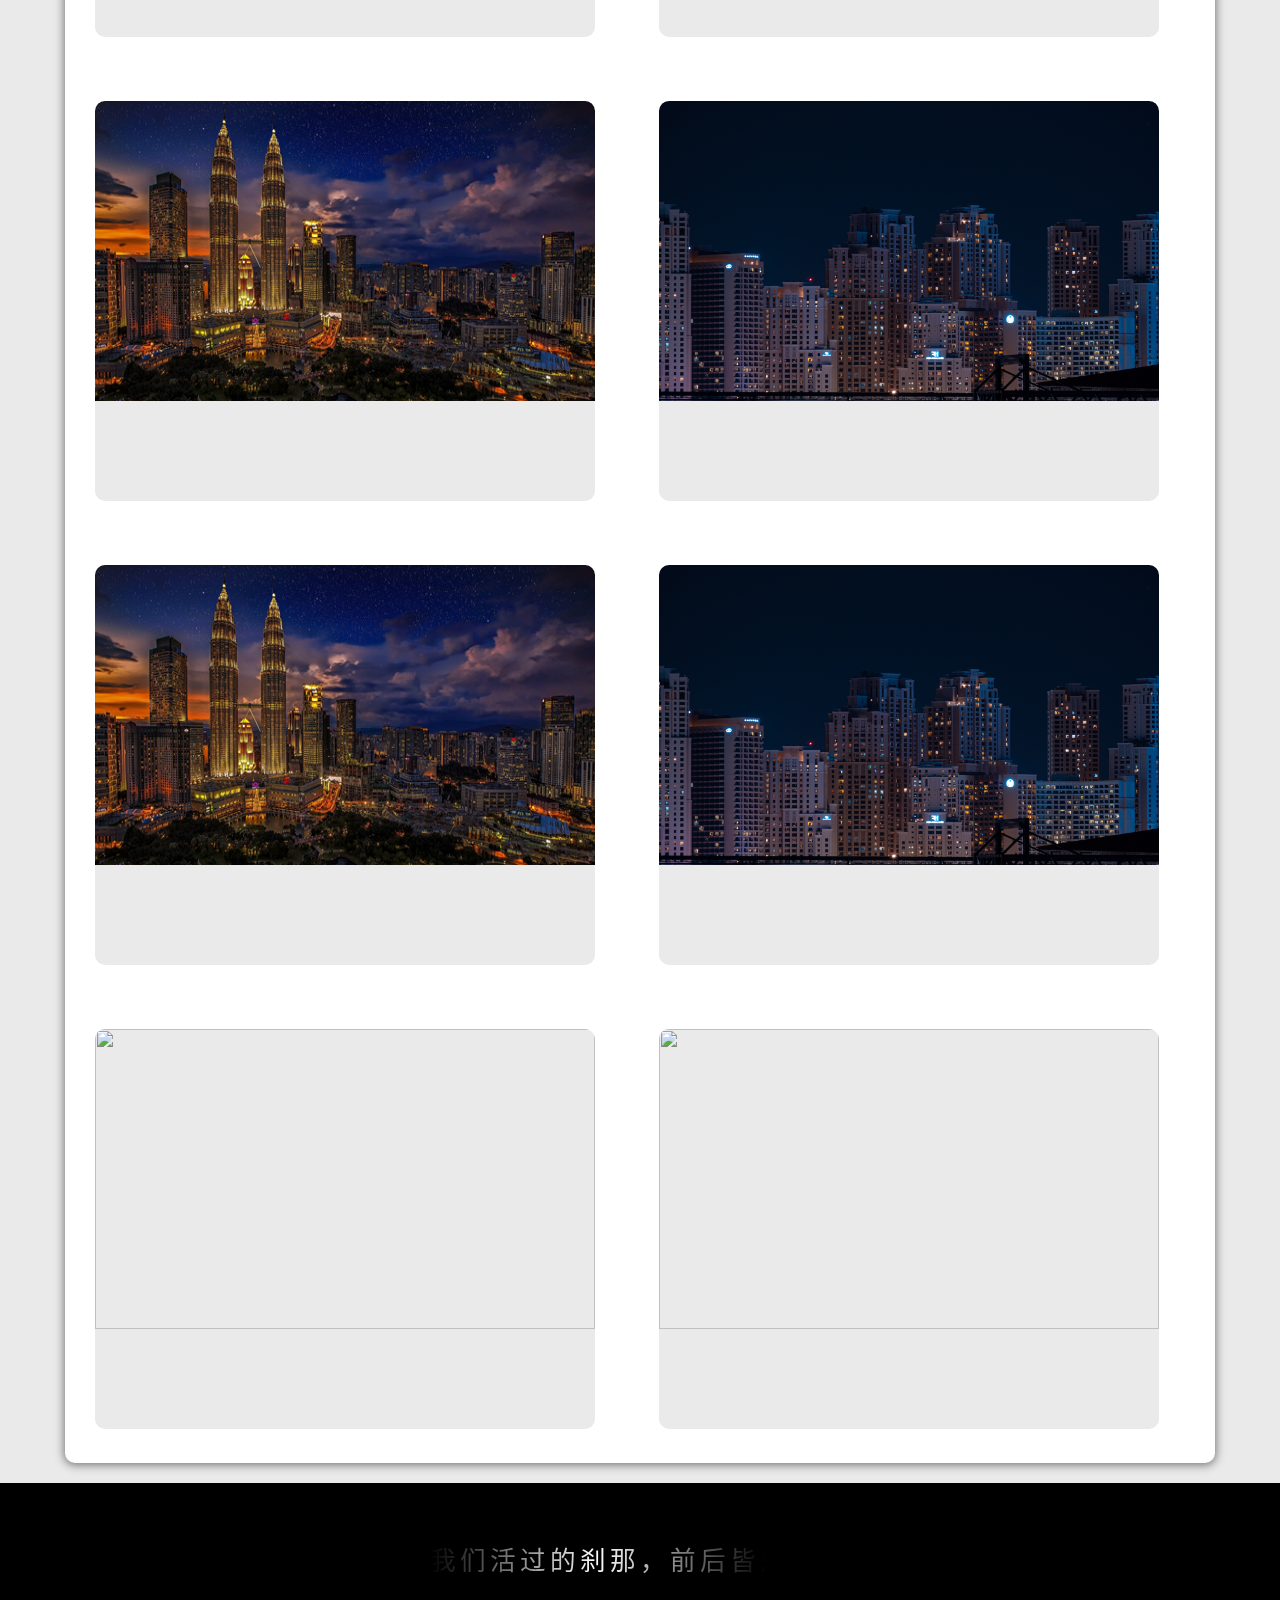
==== commit ae5f3cf8: "Add files via upload" ====
--- a/index.html
+++ b/index.html
@@ -72,7 +72,11 @@
                     <h1>JavaScript(未完结)</h1>
                 </a>
             </li>
-            <li><img src="images/内容背景4.jpg" alt=""></li>
+            <li><a href="支页/C语言.html" target="_black">
+                <div><img src="images/内容背景4.jpg" alt=""></div>
+                <h1>C语言(未完结)</h1>
+                </a>
+            </li>
             <li><img src="images/内容背景5.jpg" alt=""></li>
             <li><img src="images/内容背景6.jpg" alt=""></li>
             <li><img src="images/内容背景7.jpg" alt=""></li>
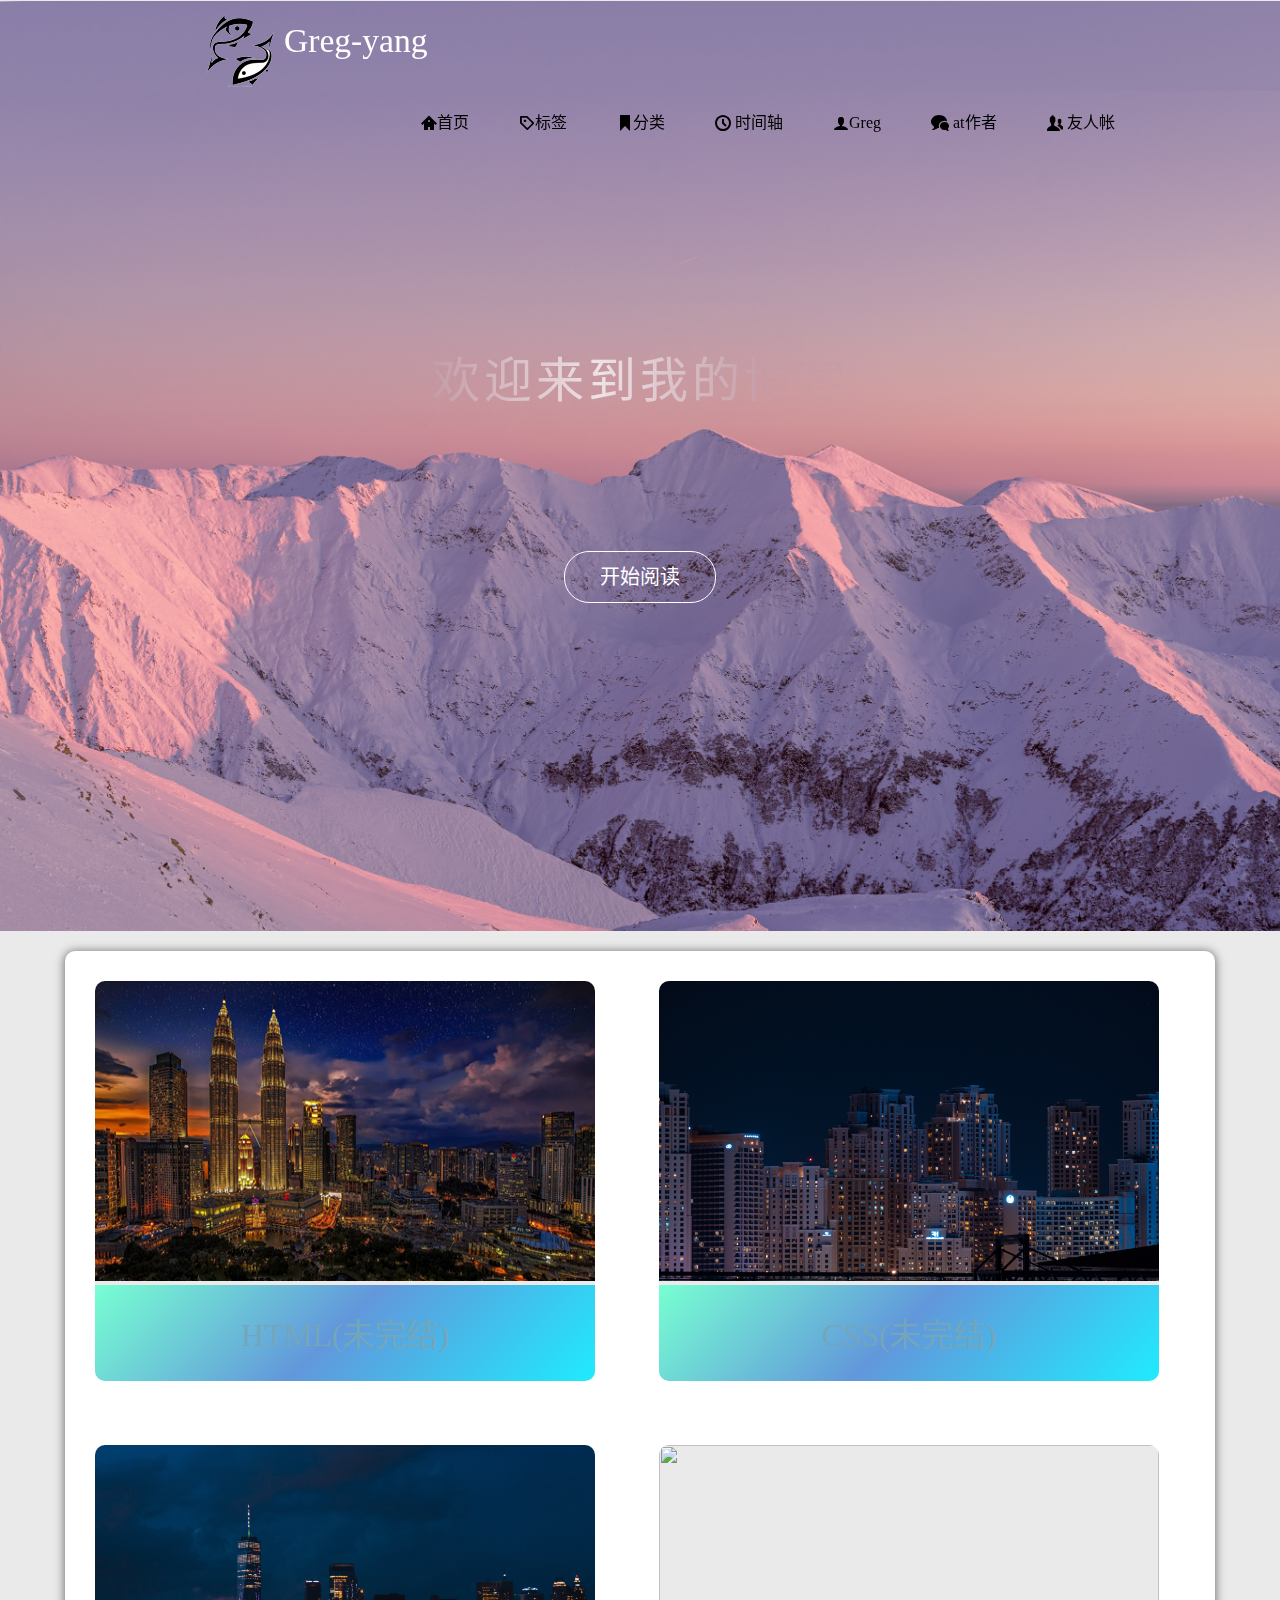
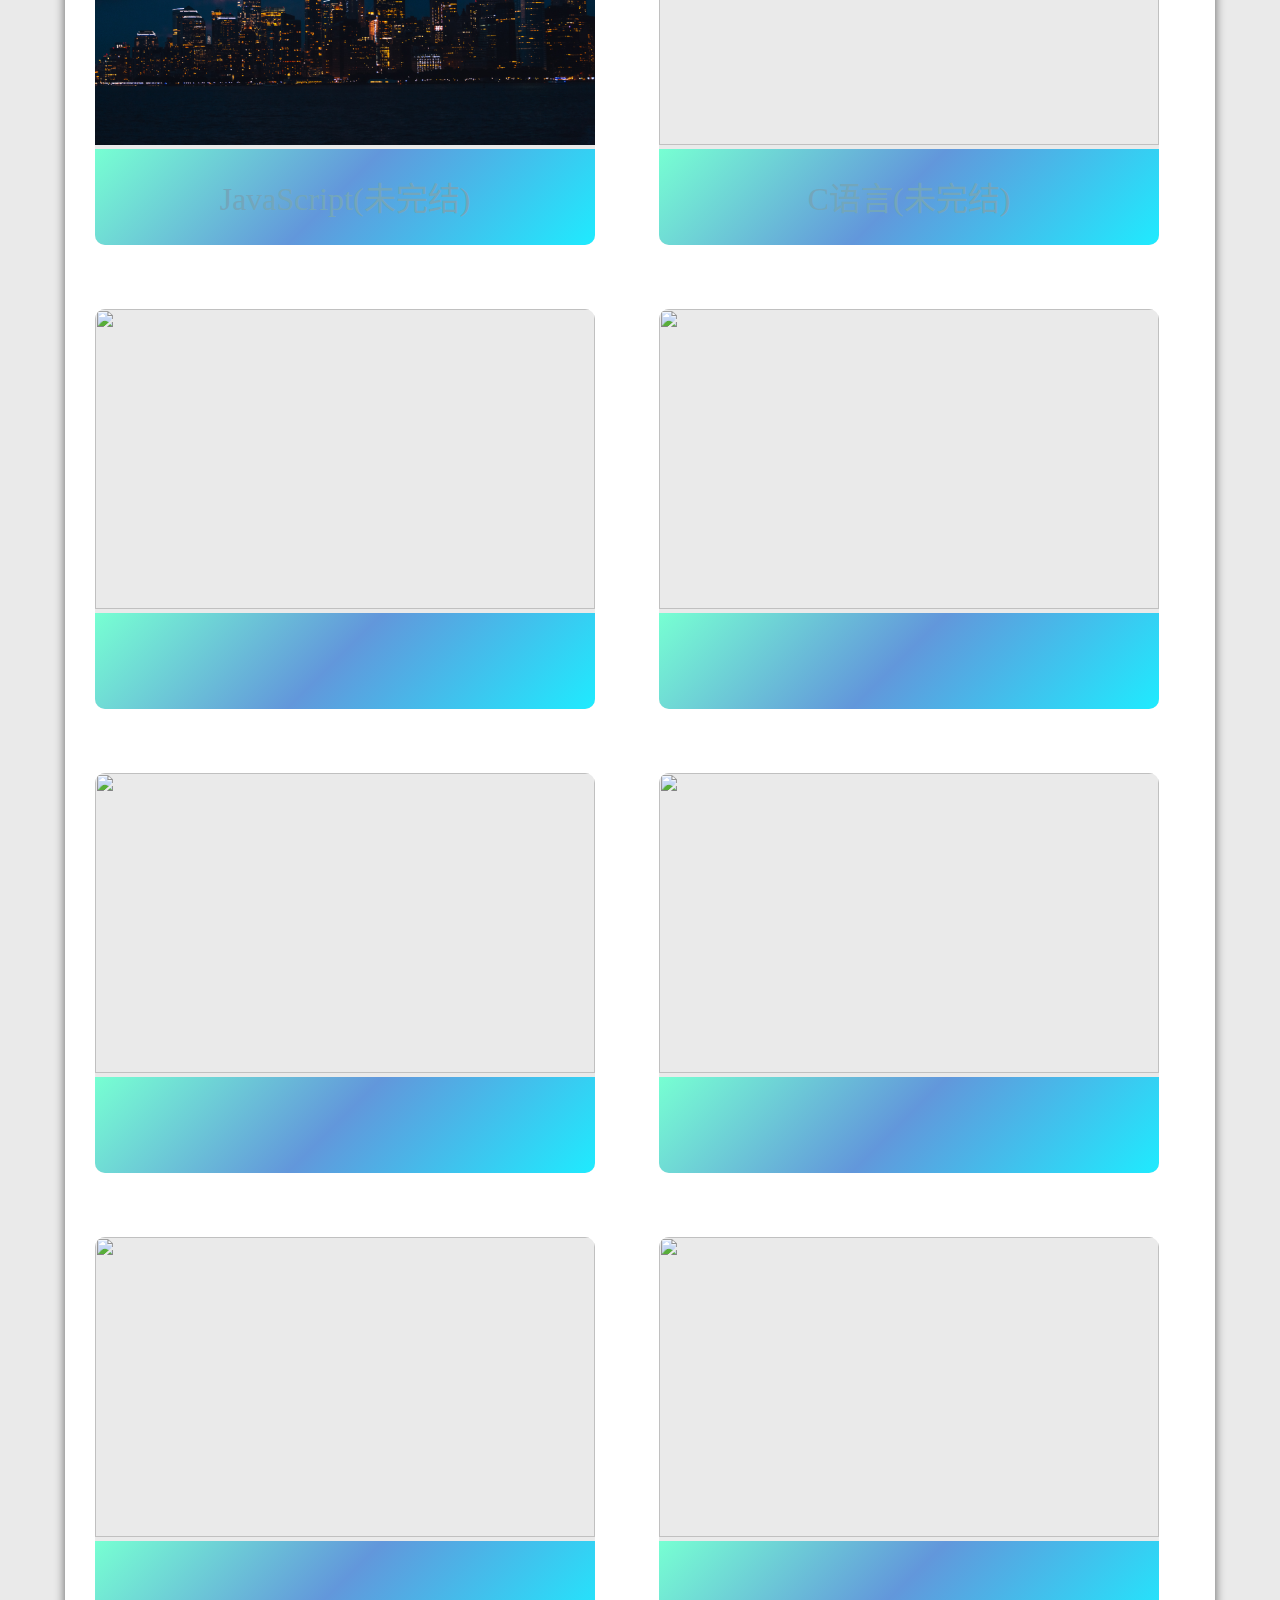
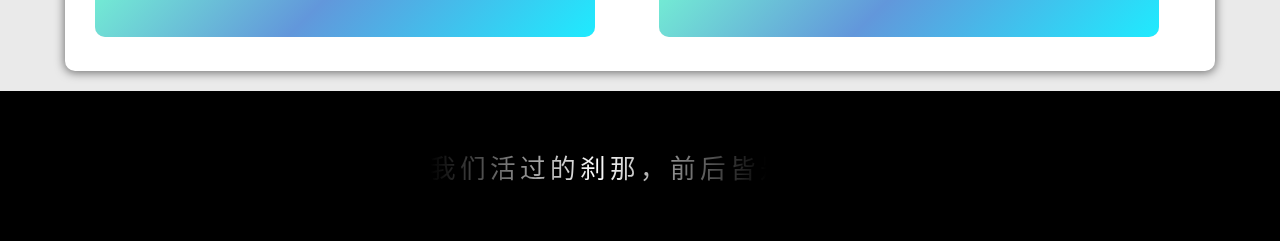
==== commit 946de889: "Add files via upload" ====
--- a/index.html
+++ b/index.html
@@ -77,18 +77,36 @@
                 <h1>C语言(未完结)</h1>
                 </a>
             </li>
-            <li><img src="images/内容背景5.jpg" alt=""></li>
-            <li><img src="images/内容背景6.jpg" alt=""></li>
-            <li><img src="images/内容背景7.jpg" alt=""></li>
-            <li><img src="images/内容背景8.jpg" alt=""></li>
-            <li><img src="images/内容背景1.jpg" alt=""></li>
-            <li><img src="images/内容背景2.jpg" alt=""></li>
-            <li><img src="images/内容背景1.jpg" alt=""></li>
-            <li><img src="images/内容背景2.jpg" alt=""></li>
-            <li><img src="images/内容背景1.jpg" alt=""></li>
-            <li><img src="images/内容背景2.jpg" alt=""></li>
-            <li><img src="images/内容背景5.jpg" alt=""></li>
-            <li><img src="images/内容背景6.jpg" alt=""></li>
+            <li><a href="支页/贺佬.html" target="_black">
+                <div><img src="images/内容背景5.jpg" alt=""></div>
+                <h1></h1>
+                </a>
+            </li>
+            <li><a href="#" target="_black">
+                <div><img src="images/内容背景6.jpg" alt=""></div>
+                <h1></h1>
+                </a>
+            </li>
+            <li><a href="#" target="_black">
+                <div><img src="images/内容背景7.jpg" alt=""></div>
+                <h1></h1>
+                </a>
+            </li>
+            <li><a href="#" target="_black">
+                <div><img src="images/内容背景8.jpg" alt=""></div>
+                <h1></h1>
+                </a>
+            </li>
+            <li><a href="#" target="_black">
+                <div><img src="images/内容背景8.jpg" alt=""></div>
+                <h1></h1>
+                </a>
+            </li>
+            <li><a href="#" target="_black">
+                <div><img src="images/内容背景8.jpg" alt=""></div>
+                <h1></h1>
+                </a>
+            </li>
         </ul>
     </div>
     <!-- footer -->
--- a/css/style(首页).css
+++ b/css/style(首页).css
@@ -188,6 +188,7 @@
     color: rgb(115, 166, 187);
 }
 .content ul li h1 {
+    background-image: linear-gradient(-225deg, #77FFD2 0%, #6297DB 48%, #1EECFF 100%);
     display: block;
     height: 100px;
     line-height: 100px;
